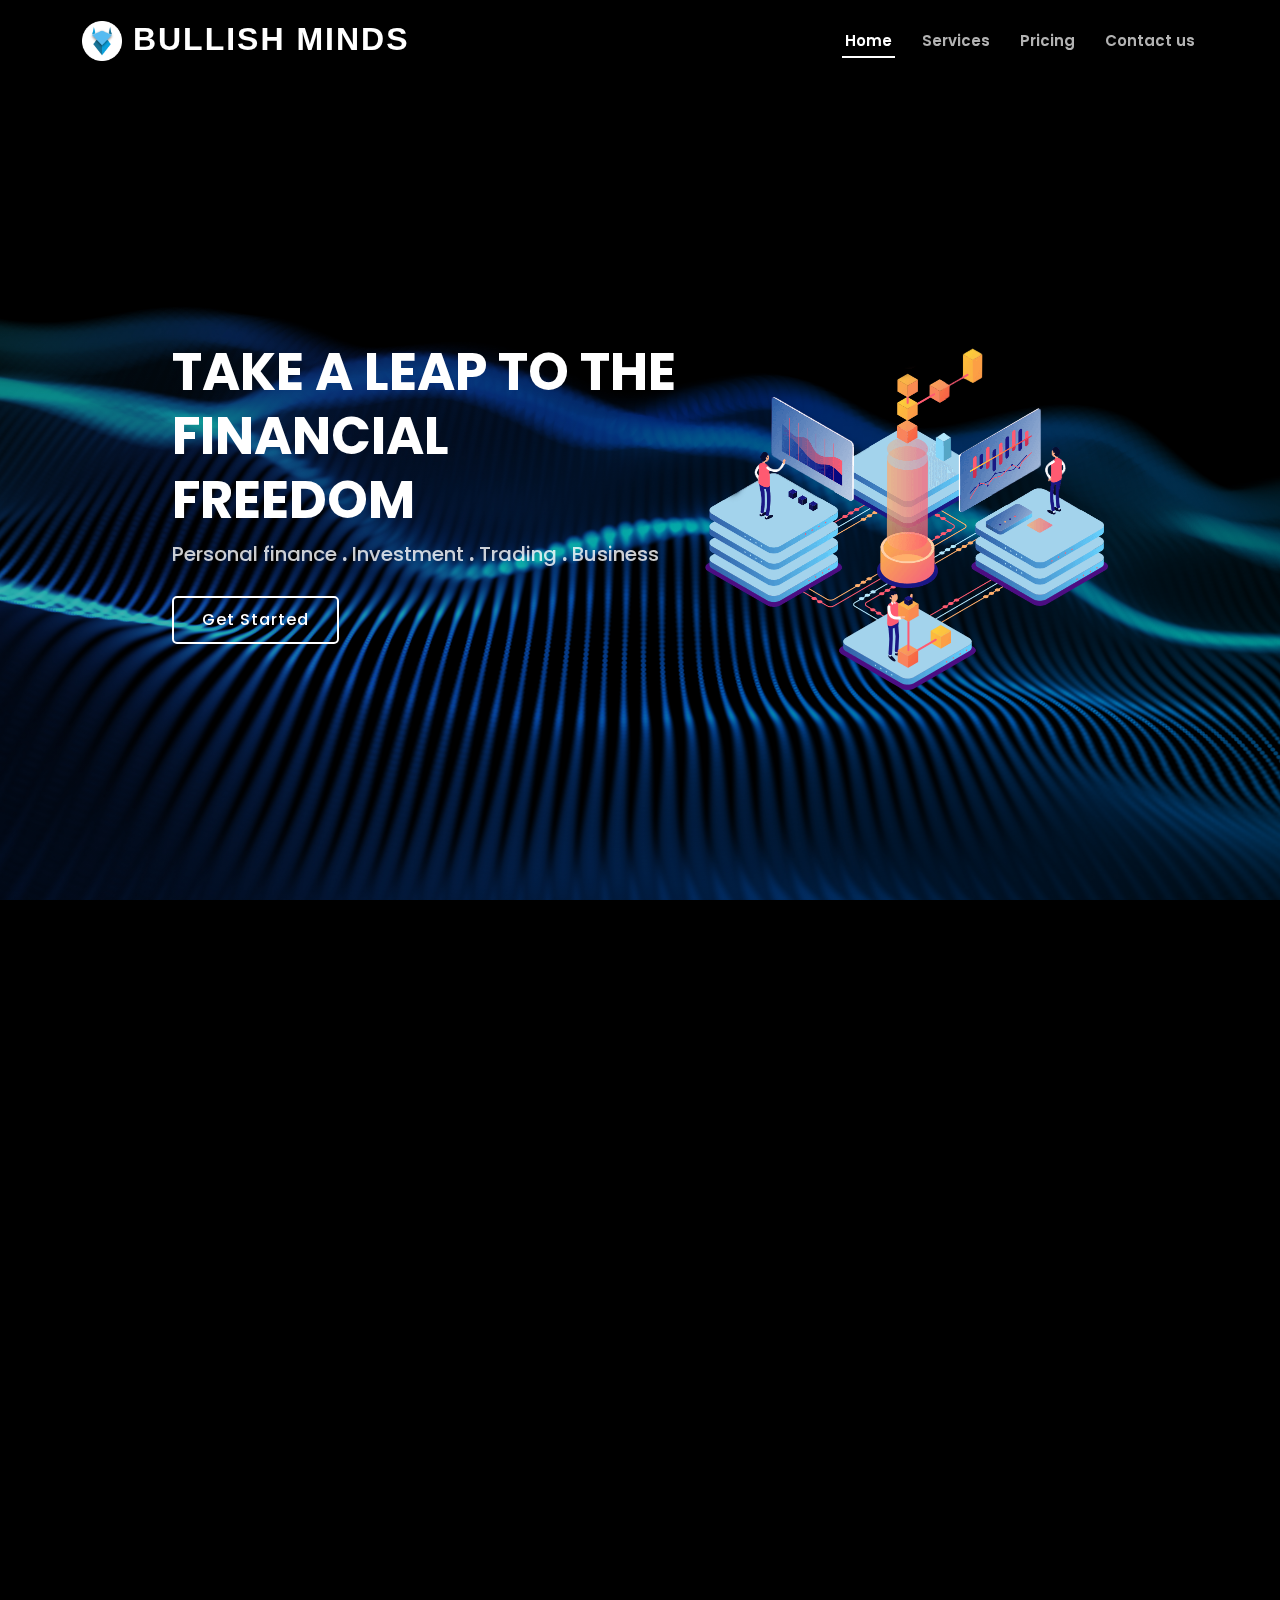
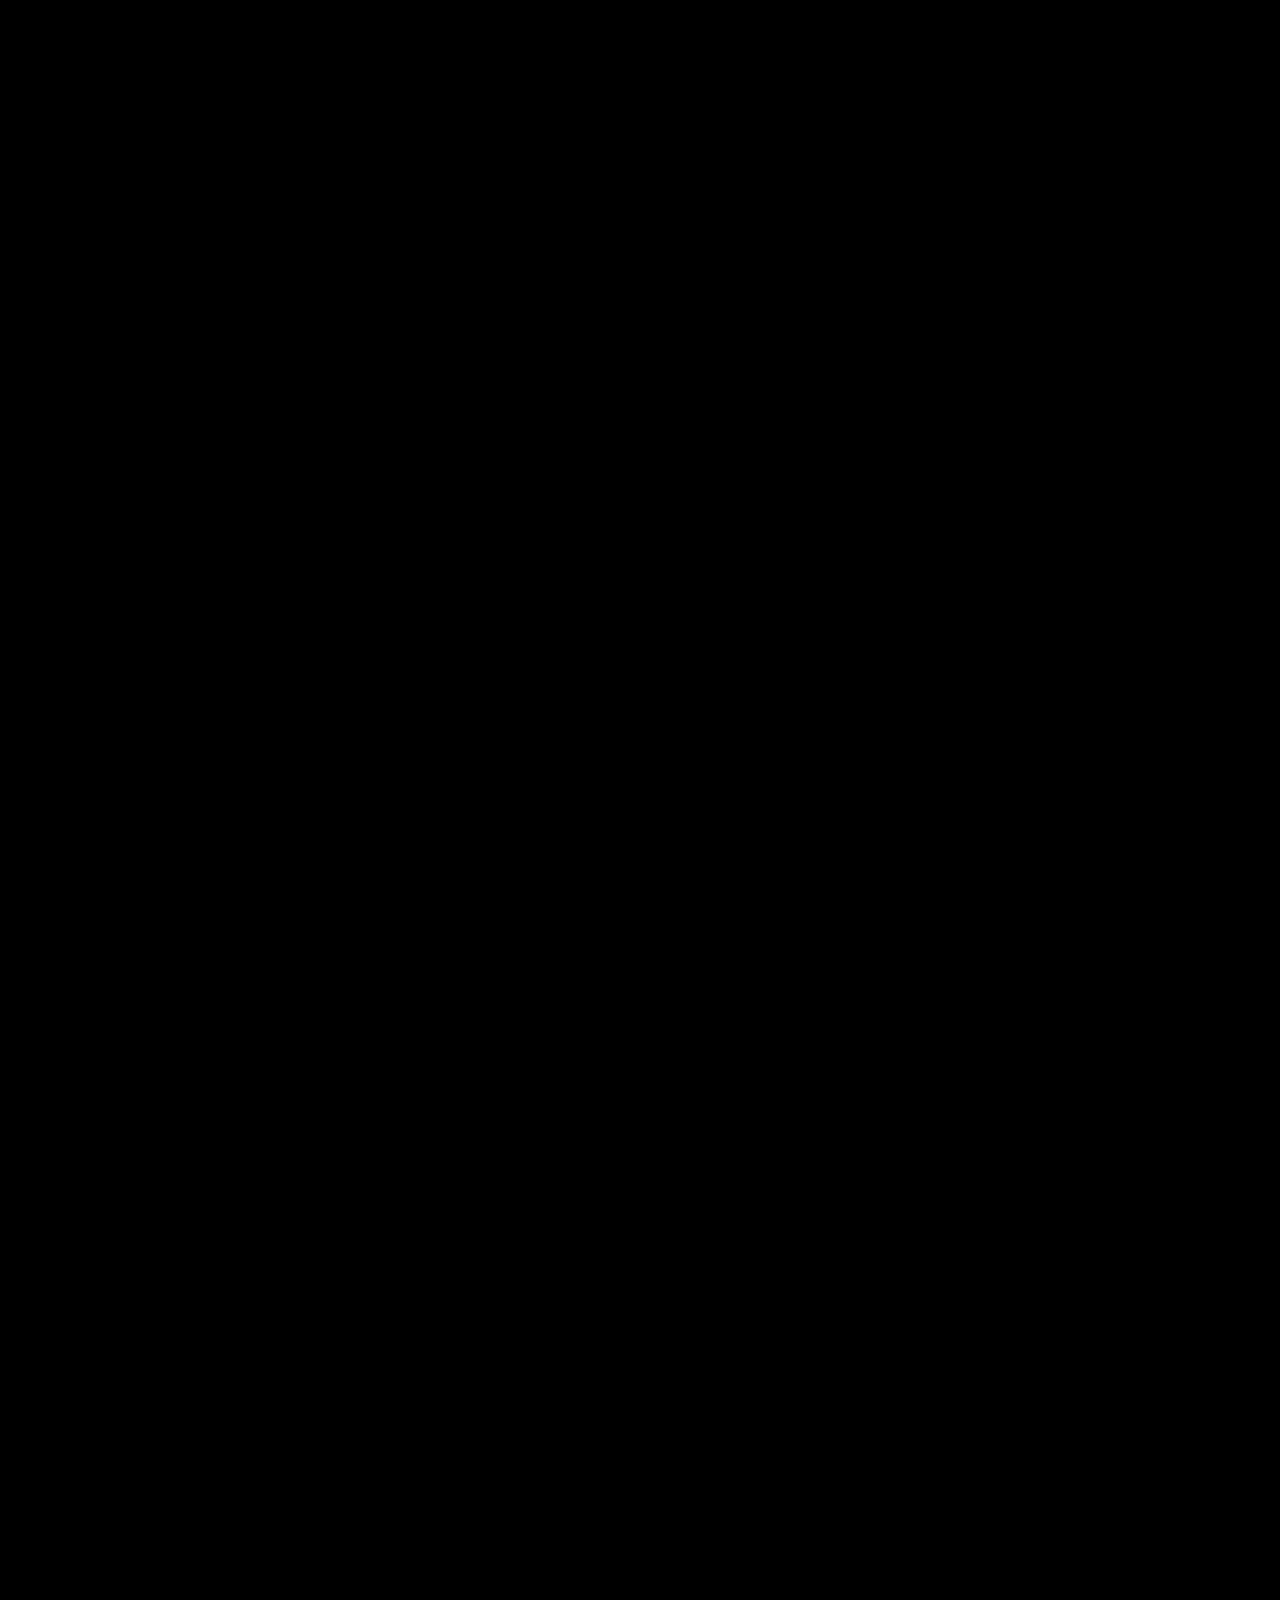
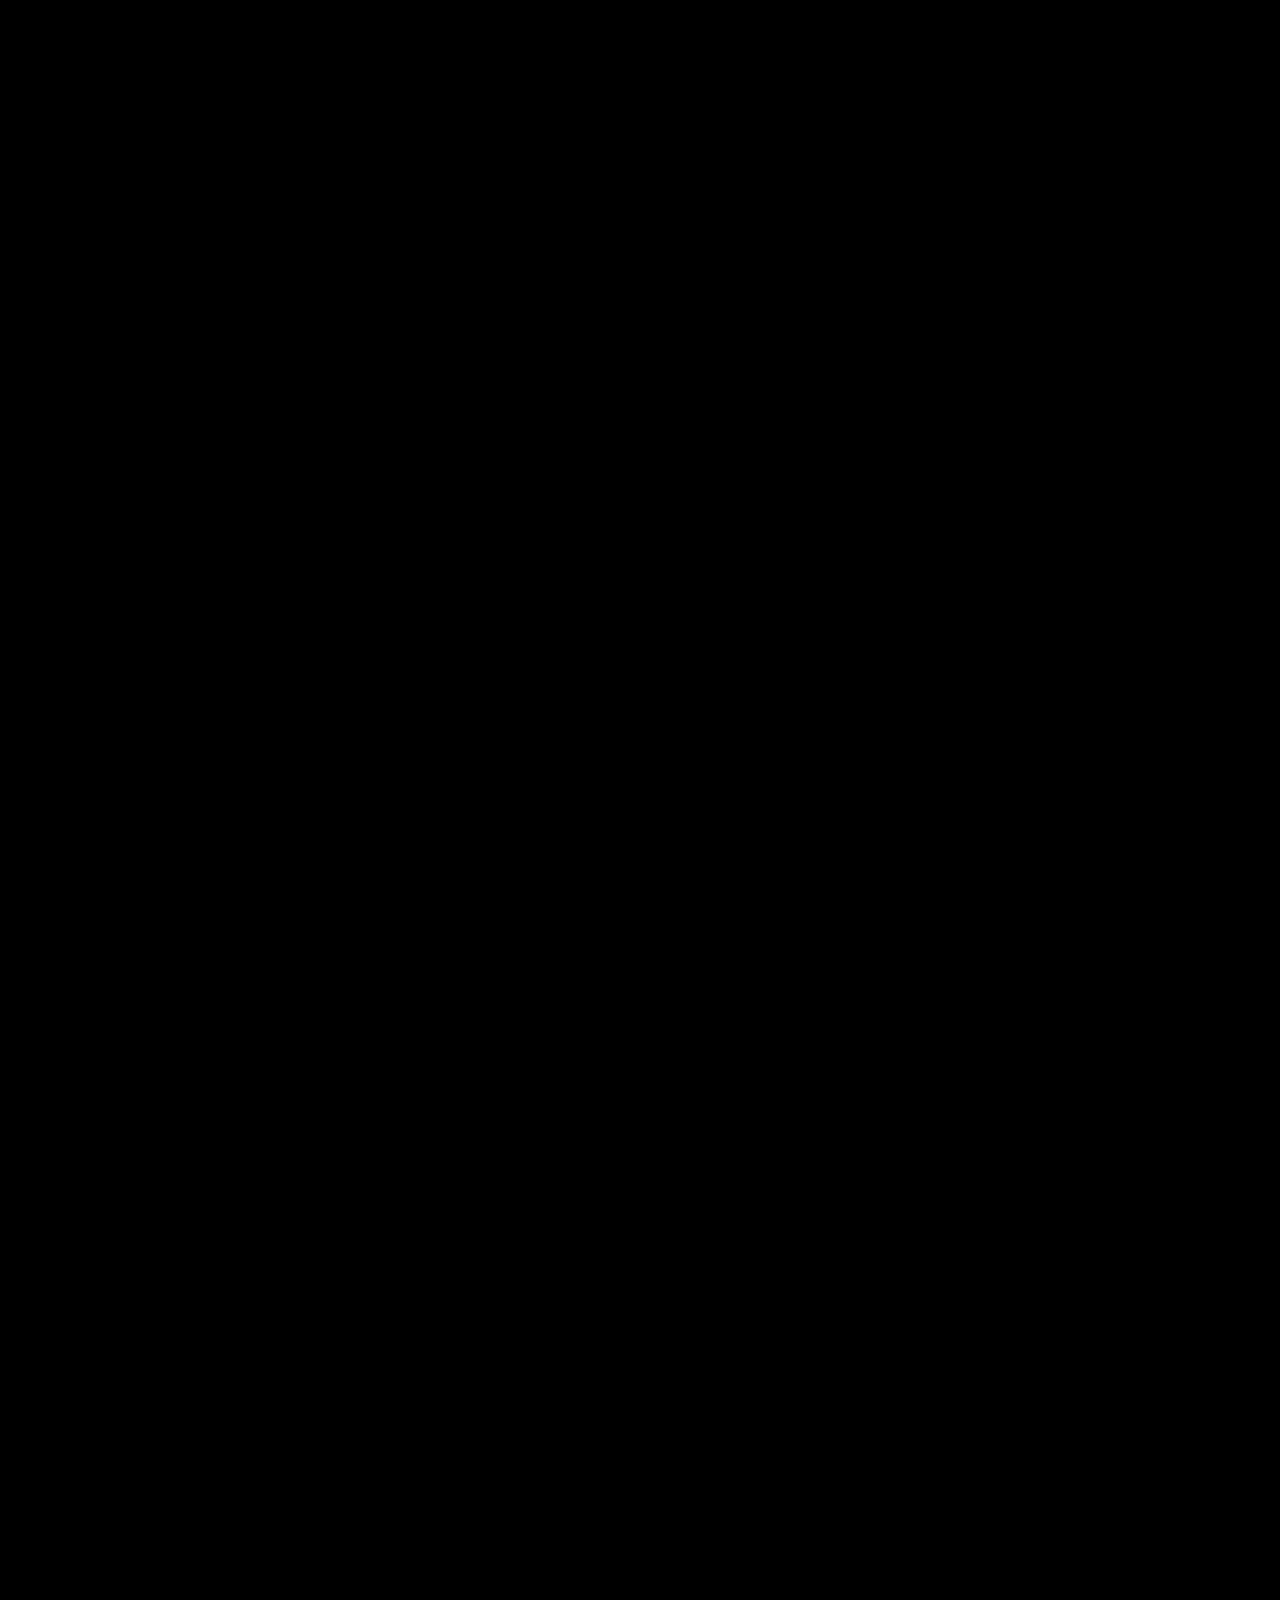
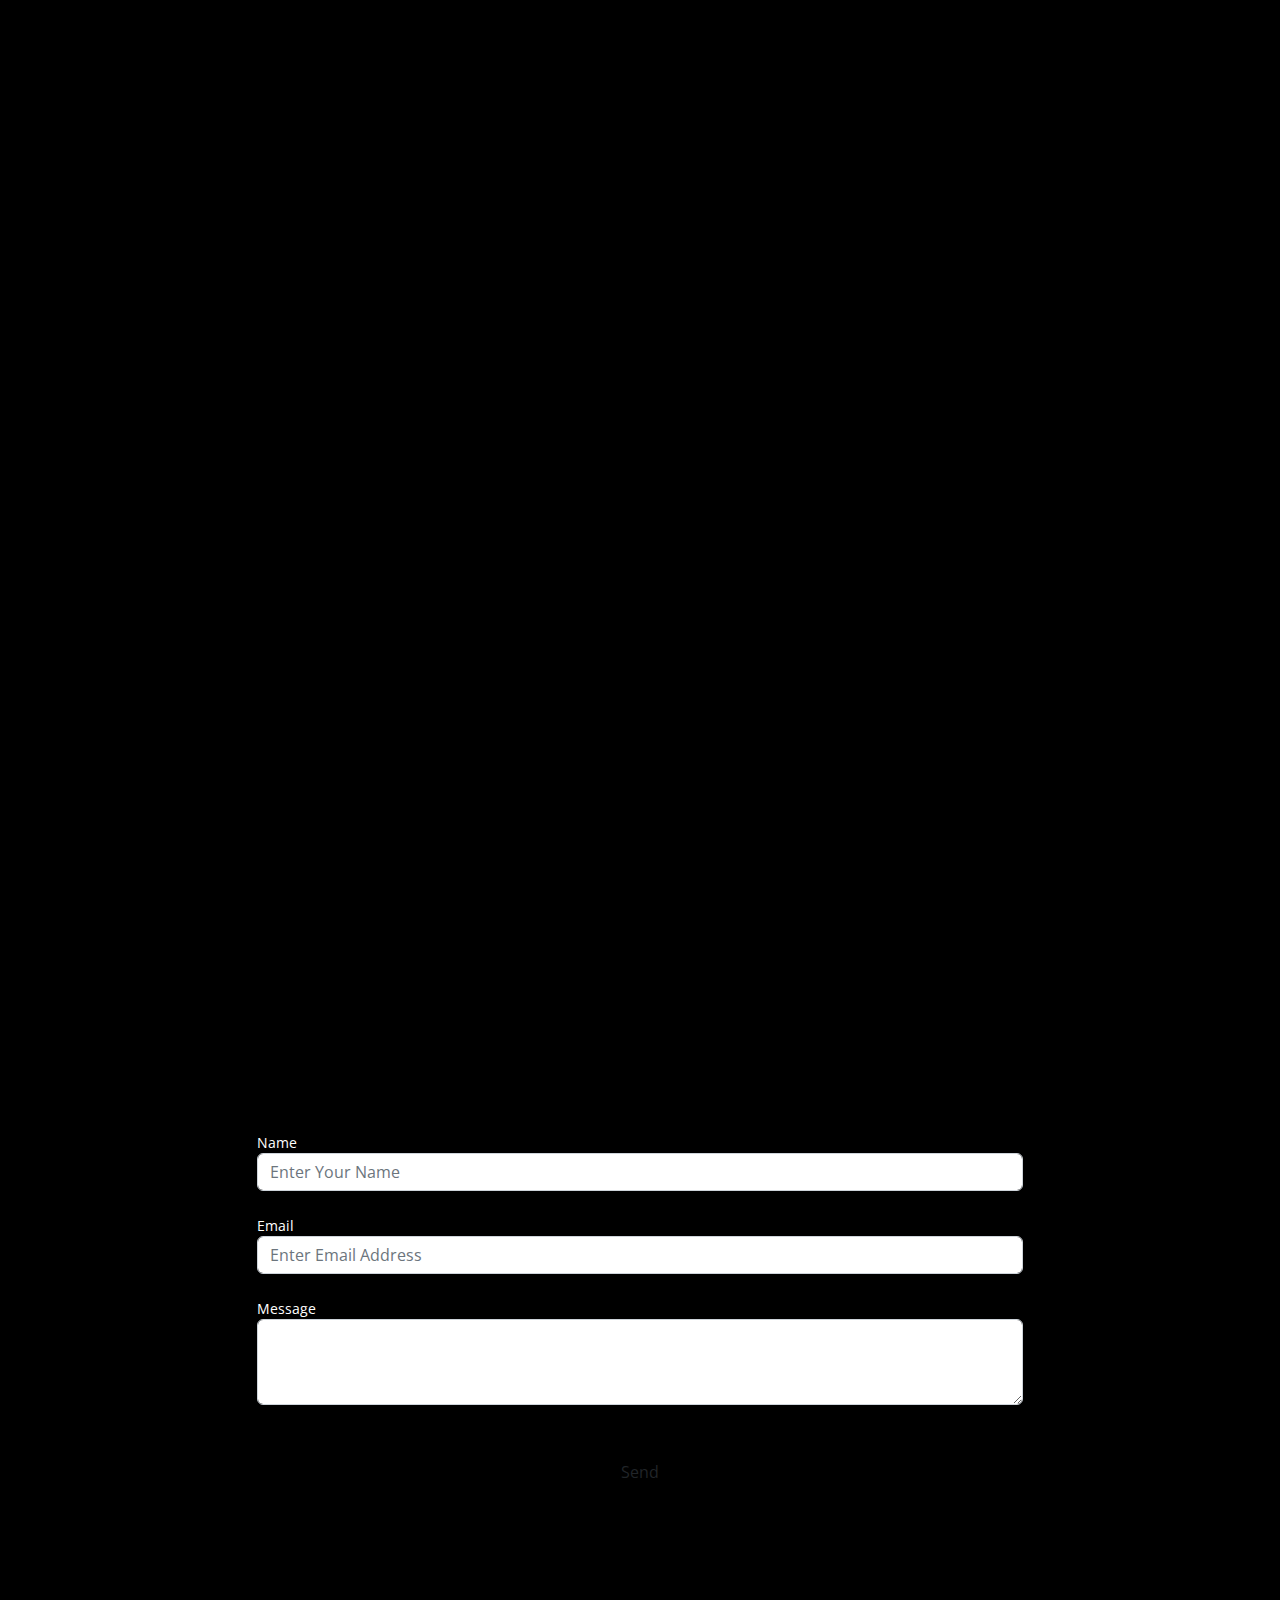
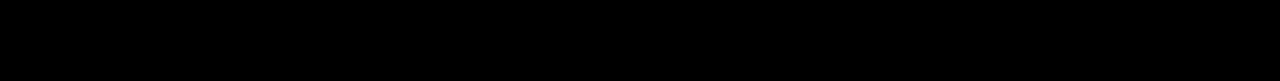
==== IN/index.html @ 16cbba76 "Add files via upload" ====
<!DOCTYPE html>
<html lang="en">

<head>

  <!-- Google tag (gtag.js) -->
<script async src="https://www.googletagmanager.com/gtag/js?id=G-W7BGB6FFQ2"></script>
<script>
  window.dataLayer = window.dataLayer || [];
  function gtag(){dataLayer.push(arguments);}
  gtag('js', new Date());

  gtag('config', 'G-W7BGB6FFQ2');
</script>


  <meta charset="utf-8">
  <meta content="width=device-width, initial-scale=1.0" name="viewport">

  <title>Bullish Minds</title>
  <meta content="" name="description">
  <meta content="" name="keywords">

  <!-- Favicons -->
  <link href="../assets/img/white_curved.png" rel="icon">
  <link href="../assets/img/white_curved.png" rel="apple-touch-icon">

  <!-- Google Fonts -->
  <link href="https://fonts.googleapis.com/css?family=Open+Sans:300,300i,400,400i,600,600i,700,700i|Roboto:300,300i,400,400i,500,500i,600,600i,700,700i|Poppins:300,300i,400,400i,500,500i,600,600i,700,700i" rel="stylesheet">

  <!-- Vendor CSS Files -->
  <link href="../assets/vendor/aos/aos.css" rel="stylesheet">
  <link href="../assets/vendor/bootstrap/css/bootstrap.min.css" rel="stylesheet">
  <link href="../assets/vendor/bootstrap-icons/bootstrap-icons.css" rel="stylesheet">
  <link href="../assets/vendor/boxicons/css/boxicons.min.css" rel="stylesheet">
  <link href="../assets/vendor/glightbox/css/glightbox.min.css" rel="stylesheet">
  <link href="../assets/vendor/swiper/swiper-bundle.min.css" rel="stylesheet">

  <!-- Template Main CSS File -->
  <link href="../assets/css/style.css" rel="stylesheet">

  <!-- =======================================================
  * Template Name: Techie
  * Updated: Mar 10 2023 with Bootstrap v5.2.3
  * Template URL: https://bootstrapmade.com/techie-free-skin-bootstrap-3/
  * Author: BootstrapMade.com
  * License: https://bootstrapmade.com/license/
  ======================================================== -->
</head>

<body>

  <!-- ======= Header ======= -->
  <header id="header" class="fixed-top ">
    <div class="container d-flex align-items-center justify-content-between">
      
      <h1 class="logo"><a href="index.html"><img src="../assets/img/websitelogo.png" alt=""> Bullish Minds</a></h1>
    
      <nav id="navbar" class="navbar">
        <ul>
          <li><a class="nav-link mt-0 scrollto active" href="#hero">Home</a></li>
          <li><a class="nav-link mt-0 scrollto" href="#services">Services</a></li>
          <li><a class="nav-link mt-0 scrollto " href="#portfolio">Pricing</a></li>
          <li><a class="nav-link mt-0 scrollto " href="#contactus">Contact us</a></li>
        </ul>
        <i class="bi bi-list mobile-nav-toggle"></i>
      </nav><!-- .navbar -->

    </div>
  </header><!-- End Header -->

  <!-- ======= Hero Section ======= -->
  <section id="hero" class="d-flex align-items-center">

    <div class="container-fluid" data-aos="fade-up">
      <div class="row justify-content-center">
        <div class="col-xl-5 col-lg-6 pt-3 pt-lg-0 order-2 order-lg-1 d-flex flex-column justify-content-center">
          <h1>TAKE A LEAP TO THE FINANCIAL FREEDOM</h1>
          <h2>Personal finance <b>.</b> Investment <b>.</b> Trading <b>.</b> Business</h2>
          <div><a href="#services" class="btn-get-started scrollto">Get Started</a></div>
        </div>
        <div class="col-xl-4 col-lg-6 order-1 order-lg-2 hero-img" data-aos="zoom-in" data-aos-delay="150">
          <img src="../assets/img/hero-img.png" class="img-fluid animated" alt="">
        </div>
      </div>
    </div>

  </section><!-- End Hero -->

  <main id="main">

    <!-- ======= About Section ======= -->
    <section id="services"  class="about">
      <!-- <div class="section-title">
        <h2>Our services</h2>
      </div> -->


      <div class="section-title pt-3 pt-lg-0" data-aos="zoom-in">
        <h2 class="mb-0 pb-0">Our services.</h2>
        <div>
            <img src="../assets/img/after.png" class="afterimage" alt="">
        </div>
    </div>
      
      <div class="container">

        <div class="row">
          <div class="col-lg-6 order-1 order-lg-2" data-aos="zoom-in" data-aos-delay="150">
            <img src="../assets/img/graduation.png" class="img-fluid" alt="">
          </div>
          <div class="col-lg-6 pt-4 pt-lg-0 order-2 order-lg-1 content" data-aos="fade-right">
            <br><br><br>
            <h3>Ultimate Trading Strategy Video Course.</h3>
            <ul>
              <font size = "4.5">
              <li><i class="bi bi-check-circle"></i> Be that 1% who is successful in the market.</li>
              <li><i class="bi bi-check-circle"></i> We will teach you the only strategy you need to make average of 80% a month.</li>
              <li><i class="bi bi-check-circle"></i> Works in Forex, crypto, commodities etc. </li>
              <li><i class="bi bi-check-circle"></i> Strategy based on Smart Money Concept. </li>
              <li><i class="bi bi-check-circle"></i> Lifetime access. </li>
              </font>
            </ul>
            <a href="https://www.youtube.com/watch?v=WeP7NJUSbtU" class="read-more">Watch video<i class="bi bi-long-arrow-right"></i></a>
          </div>
        </div>

      </div><br><br><br>

      <div class="container">

        <div class="row">
          <div class="col-lg-6 order-1 order-lg-1" data-aos="zoom-in" data-aos-delay="150">
            <img src="../assets/img/line-graph-2.png" class="img-fluid" alt="">
          </div>
          <div class="col-lg-6 pt-4 pt-lg-0 order-2 order-lg-2 content" data-aos="fade-right">
            <br><br><br><br>
            <h3>Automatic Highs and Lows ULTIMATE.</h3>
            <ul>
              <font size = "4.5">
              <li><i class="bi bi-check-circle"></i> Automate drawing highs and lows on TradingView charts.</li>
              <li><i class="bi bi-check-circle"></i> Automatically detect and draws Order Blocks on the chart.</li>
              <li><i class="bi bi-check-circle"></i> Apply the indicator in higher timeframe while you are in lower timeframe. </li>
              </font>
            </ul>
            <a href="/indexs.html" class="read-more">Get The Access<i class="bi bi-long-arrow-right"></i></a>
          </div>
        </div>

      </div><br><br><br>

      <div class="container">

        <div class="row">
          <div class="col-lg-6 order-1 order-lg-2" data-aos="zoom-in" data-aos-delay="150">
            <img src="../assets/img/line-graph.png" class="img-fluid" alt="">
          </div>
          <div class="col-lg-6 pt-4 pt-lg-0 order-2 order-lg-1 content" data-aos="fade-right">
            <br><br><br><br>
            <h3>Automatic Highs and Lows BASIC.</h3>
            <ul>
              <font size = "4.5">
              <li><i class="bi bi-check-circle"></i> Automate drawing highs and lows on TradingView charts.</li>
              <li><i class="bi bi-check-circle"></i> Its easy as adding an indicator to your chart in TradingView.</li>
              <li><i class="bi bi-check-circle"></i> Saves you hours of time and effort analysing the chart. </li>
              </font>
            </ul>
            <a href="./indexs.html" class="read-more">Get The Access<i class="bi bi-long-arrow-right"></i></a>
          </div>
        </div>

      </div>
      <br><br><br>
      
    </section><!-- End About Section -->


    <!-- ======= Services Section ======= -->
    

    <div class="section-title pt-3 pt-lg-0" data-aos="zoom-in">
      <h2 class="mb-0 pb-0">Our Free services</h2>
      <div>
          <img src="../assets/img/after.png" class="afterimage" alt="">
      </div>
  </div>
    <section class="services">
      <div class="container" data-aos="fade-up">

        
        
        <div class="row"> 
          
            <div class="col-md-6 col-lg-3 d-flex align-items-stretch mb-5 mb-lg-0">
              <div class="icon-box" data-aos="fade-up" data-aos-delay="200">
                <div class="icon"><img src="../assets/img/youtube.png" class="img-fluid" alt=""></div>
                <h4 class="title"><a href="https://www.youtube.com/channel/UCTajmqIC4dQrArfhEstaRPg">YouTube channel</a></h4>
                <p class="description">Visit my YouTube channel to access high quality videos and information.</p>
              </div>
            </div>
          

          <div class="col-md-6 col-lg-3 d-flex align-items-stretch mb-5 mb-lg-0">
            <div class="icon-box" data-aos="fade-up" data-aos-delay="400">
              <div class="icon"><img src="../assets/img/spotify.png" class="img-fluid" alt=""></div>
              <h4 class="title"><a href="https://open.spotify.com/show/1XXskaY4vUSY1HPl7Wp7P1">Spotify podcast</a></h4>
              <p class="description">Ultimate trading audio course with visuals for beginners.</p>
            </div>
          </div>

          <div class="col-md-6 col-lg-3 d-flex align-items-stretch mb-5 mb-lg-0">
            <div class="icon-box" data-aos="fade-up" data-aos-delay="600">
              <div class="icon"><img src="../assets/img/telegram.png" class="img-fluid" alt=""></div>
              <h4 class="title"><a href="https://t.me/bullish_minds">Telegram channel</a></h4>
              <p class="description">Join my free Telegram channel to access more free tools and stay up to date.</p>
            </div>
          </div>
          <div class="col-md-6 col-lg-3 d-flex align-items-stretch mb-5 mb-lg-0">
            <div class="icon-box" data-aos="fade-up" data-aos-delay="800">
              <div class="icon"><img src="../assets/img/instagram.png" class="img-fluid" alt=""></div>
              <h4 class="title"><a href="https://www.instagram.com/bullish_minds_/?igshid=MGNiNDI5ZTU%3D">Instagram page</a></h4>
              <p class="description">Follow us on Instagram to track my trade updates.</p>
            </div>
          </div>

        </div>

      </div>
    </section><!-- End Services Section -->
<br><br><br>
    <!-- ======= Pricing Section ======= -->
    

    <div class="section-title pt-3 pt-lg-0" data-aos="zoom-in">
      <h2 class="mb-0 pb-0">Check our pricing</h2>
      <div>
          <img src="../assets/img/after.png" class="afterimage" alt="">
      </div>
  </div>
    <section id="portfolio" class="pricingg">

      <div class="container pricingfadeset" data-aos="fade-up">

        <div class="row gy-4" data-aos="fade-left">


          <div id = "portfolio2" class="col-lg-4 col-md-6" data-aos="zoom-in" data-aos-delay="200">
            <div class="card">
              <h3 style="color: #8FE3CF;">Ultimate indicator + Trading course</Video></h3>
              <div class="price"><sup>£</sup>159<span>.00</span></div>
              <img src="../assets/img/graduation.png" class="pricingg-img" alt="">
              <br><br>
              <ul  style="list-style-type:disc;">
                <li>Strategy which gives you average 1:8 RRR.</li><br>
                <li>Explained concepts with animated videos for easy understanding.</b> </li><br>
                <li>Clear doubt with mentor anytime on telegram.</li><br>
                <li>2 hours of practice sessions in the market so that you will understand concepts clearly.</li><br>
                <li>Learn how to manage risk on each position, how much to buy, and where to take a loss.</li><br>
                <li>Lifetime access to Highs & Lows Ultimate indicator.</li>
              </ul>
              <a href = "https://www.youtube.com/watch?v=WeP7NJUSbtU" class ="viewFeaturesButton">View all Details</a>
              <a href="https://pages.razorpay.com/pl_PeghgBwopjmhvS/view" class="btn-buy">Buy Now</a>
            </div>
          </div>

          <div id = "portfolio1" class="col-lg-4 col-md-6" data-aos="zoom-in" data-aos-delay="100">
            <div class="card">
              <h3 style="color: #8FE3CF;">Highs & lows Ultimate</h3>
              <div class="price"><sup>£</sup>79<span>.00</span></div>
              <img src="../assets/img/line-graph-2.png" class="pricingg-img" alt="">
              <br>
              <ul style="list-style-type:disc;"><br>
                <li>TradingView indicator for drawing Highs and Lows automatically.</li><br>
                <li>Lifetime access.</li><br>
                <li>customize colours for individual drawings</b> </li><br>
                <li>Trend reversal signal.</li><br>
                <li>Apply indicator in higher timeframe while you are in lower timeframe</li><br>
                <li>Automatic Order Blocks</li><br>
                <li>Automatic BOS and CHOCH</li><br>
                <li>BOS, CHOCH and Order Block alerts</li> 
              </ul>
              <a href = "./indexs.html" class ="viewFeaturesButton">View all features</a>
              <a href="https://pages.razorpay.com/pl_PegYkuZL6NuYjb/view" class="btn-buy">Buy Now</a>
              
            </div>
          </div>

          <div id = "portfolio3" class="col-lg-4 col-md-6" data-aos="zoom-in" data-aos-delay="300">
            <div class="card">
              <h3 style="color: #8FE3CF;">Highs & lows Basic</h3>
              <div class="price"><sup>£</sup>49<span>.00</span></div>
              <img src="../assets/img/line-graph.png" class="pricingg-img" alt="">
              <br><br>
              <ul  style="list-style-type:disc;">                 
                <li>TradingView indicator for drawing Highs and Lows automatically.</li><br>
                <li>Lifetime access.</li><br>
                <li>customize colours for individual drawings</b> </li><br>
                <li>Trend reversal signal.</li><br>
                <li class="na">Apply indicator in higher timeframe while you are in lower timeframe</li><br>
                <li class="na">Automatic Order Blocks</li><br>
                <li class="na">Automatic BOS and CHOCH</li><br>
                <li class="na">BOS, CHOCH and Order Block alerts</li>
<!-- 
                <li class="na">Pharetra massa</li>
                <li class="na">Massa ultricies mi</li> -->
              </ul>
              <a href = "./indexs.html" class ="viewFeaturesButton">View all features</a>
              <a href="https://pages.razorpay.com/pl_PegejLDhc81nBB/view" class="btn-buy">Buy Now</a>
            </div>
          </div>

          

          
 

        </div>

      </div>

    </section><!-- End Pricing Section -->
    
  </main><!-- End #main -->
  


  <div class="section-title pt-5" data-aos="zoom-in" id="contactus">
    <h2 class="mb-0 pb-0">Contact us</h2>
    <div>
        <img src="../assets/img/after.png" class="afterimage" alt="">
    </div>
</div>
  <!-- ======= Footer ======= -->



  <footer id="footer" class="p-3 p-md-5">





    <div id="contactus" class="lastbanner">

        <div class="row py-5" data-aos="fade-down" data-aos-delay="100">
            <div class="col-md-2"></div>
            <div class="col-md-8  ">
                <div class="row px-2 px-md-0">
                    <div class="col-md-8 d-flex">
                        <svg width="42" height="42" viewBox="0 0 42 42" fill="none"
                            xmlns="http://www.w3.org/2000/svg" xmlns:xlink="http://www.w3.org/1999/xlink">
                            <rect width="42" height="42" fill="url(#pattern0_47_234)" />
                            <defs>
                                <pattern id="pattern0_47_234" patternContentUnits="objectBoundingBox" width="1"
                                    height="1">
                                    <use xlink:href="#image0_47_234" transform="scale(0.0078125)" />
                                </pattern>
                                <image id="image0_47_234" width="128" height="128"
                                    xlink:href="[data-uri]" />
                            </defs>
                        </svg>
                        <h5 class="pt-2 ps-3">Contact us through WhatsApp (+49 15236129255)</h5>



                    </div>
                    <div class="col-md-4 d-flex justify-content-center justify-content-md-start pt-3 pt-md-0
                    ">


                    <a href="https://wa.me/4915236129255?text=Your%20message%20here" class="mt-0">
                      <button type="button" class="btn px-5 btnwhatsappc btn-block">
                          Message
                      </button>
                  </a>

                        <!-- <a href="" class="mt-0">
                            <button type="button" class="btn  px-5 btnwhatsappc btn-block">


                                Message</button>
                        </a> -->
                    </div>
                </div>
            </div>
            <div class="col-md-2"></div>
        </div>

        <div class="row">
            <div class="col-md-2"></div>
            <div class="col-md-8">
                <form    action="https://formsubmit.co/bullishminds.net@gmail.com" method="POST"   class="p-2">
                    <div class="form-group formcontactus pb-4">
                        <label for="exampleInputEmail1">Name</label>
                        <input type="text" class="form-control" name="name"
                            aria-describedby="emailHelp" placeholder="Enter Your Name ">

                    </div>

                    <div class="form-group formcontactus pb-4">
                        <label for="exampleInputEmail1">Email</label>
                        <input type="email" class="form-control" name="email"
                            aria-describedby="emailHelp" placeholder="Enter Email Address">

                    </div>



                    <div class="form-group formcontactus">
                        <label for="exampleFormControlTextarea1">Message</label>
                        <textarea class="form-control" name="comment" id="exampleFormControlTextarea1" rows="3"></textarea>
                    </div>




                    <div class="row py-5">
                        <div class="col-md-4"></div>
                        <div class="col-md-4">
                            <button type="submit" class="btn w-100  px-5 btnwhatsappc btn-block">


                                Send </button>
                        </div>
                        <div class="col-md-4"></div>
                    </div>
                </form>
            </div>
            <div class="col-md-2"></div>
        </div>

        <div class="row pb-5 pb-md-2 " data-aos="fade-right" data-aos-delay="100">
            <div class="col-md-4"></div>
            <div class="col-md-4">
                <div class="d-flex justify-content-around socialmediaicons">

                    <a href="">
                        <svg width="39" height="39" viewBox="0 0 39 39" fill="none"
                            xmlns="http://www.w3.org/2000/svg" xmlns:xlink="http://www.w3.org/1999/xlink">
                            <rect width="39" height="39" fill="url(#pattern0_47_238)" />
                            <defs>
                                <pattern id="pattern0_47_238" patternContentUnits="objectBoundingBox" width="1"
                                    height="1">
                                    <use xlink:href="#image0_47_238" transform="scale(0.0078125)" />
                                </pattern>
                                <image id="image0_47_238" width="128" height="128"
                                    xlink:href="[data-uri]" />
                            </defs>
                        </svg>

                    </a>

                    <a href="">
                        <svg width="37" height="38" viewBox="0 0 37 38" fill="none"
                            xmlns="http://www.w3.org/2000/svg" xmlns:xlink="http://www.w3.org/1999/xlink">
                            <rect width="37" height="38" fill="url(#pattern0_47_239)" />
                            <defs>
                                <pattern id="pattern0_47_239" patternContentUnits="objectBoundingBox" width="1"
                                    height="1">
                                    <use xlink:href="#image0_47_239"
                                        transform="matrix(0.00802365 0 0 0.0078125 -0.0135135 0)" />
                                </pattern>
                                <image id="image0_47_239" width="128" height="128"
                                    xlink:href="[data-uri]" />
                            </defs>
                        </svg>

                    </a>
                    <a href="">
                        <svg width="46" height="46" viewBox="0 0 46 46" fill="none"
                            xmlns="http://www.w3.org/2000/svg" xmlns:xlink="http://www.w3.org/1999/xlink">
                            <rect width="46" height="46" fill="url(#pattern0_47_240)" />
                            <defs>
                                <pattern id="pattern0_47_240" patternContentUnits="objectBoundingBox" width="1"
                                    height="1">
                                    <use xlink:href="#image0_47_240" transform="scale(0.0078125)" />
                                </pattern>
                                <image id="image0_47_240" width="128" height="128"
                                    xlink:href="[data-uri]" />
                            </defs>
                        </svg>

                    </a>
                    <a href="">
                        <svg width="41" height="41" viewBox="0 0 41 41" fill="none"
                            xmlns="http://www.w3.org/2000/svg" xmlns:xlink="http://www.w3.org/1999/xlink">
                            <rect width="41" height="41" fill="url(#pattern0_47_241)" />
                            <defs>
                                <pattern id="pattern0_47_241" patternContentUnits="objectBoundingBox" width="1"
                                    height="1">
                                    <use xlink:href="#image0_47_241" transform="scale(0.0078125)" />
                                </pattern>
                                <image id="image0_47_241" width="128" height="128"
                                    xlink:href="[data-uri]" />
                            </defs>
                        </svg>

                    </a>
                </div>
            </div>
            <div class="col-md-4"></div>
        </div>


    </div>


</footer>
  <footer id="footer">

   



       
      

    
  </footer><!-- End Footer -->

  <a href="#" class="back-to-top d-flex align-items-center justify-content-center"><i class="bi bi-arrow-up-short"></i></a>
  <div id="preloader"></div>

  <!-- Vendor JS Files -->
  <script src="../assets/vendor/purecounter/purecounter_vanilla.js"></script>
  <script src="../assets/vendor/aos/aos.js"></script>
  <script src="../assets/vendor/bootstrap/js/bootstrap.bundle.min.js"></script>
  <script src="../assets/vendor/glightbox/js/glightbox.min.js"></script>
  <script src="../assets/vendor/isotope-layout/isotope.pkgd.min.js"></script>
  <script src="../assets/vendor/swiper/swiper-bundle.min.js"></script>
  <script src="../assets/vendor/php-email-form/validate.js"></script>

  <!-- Template Main JgS File -->
  <script src="../assets/js/main.js"></script>

</body>

</html>
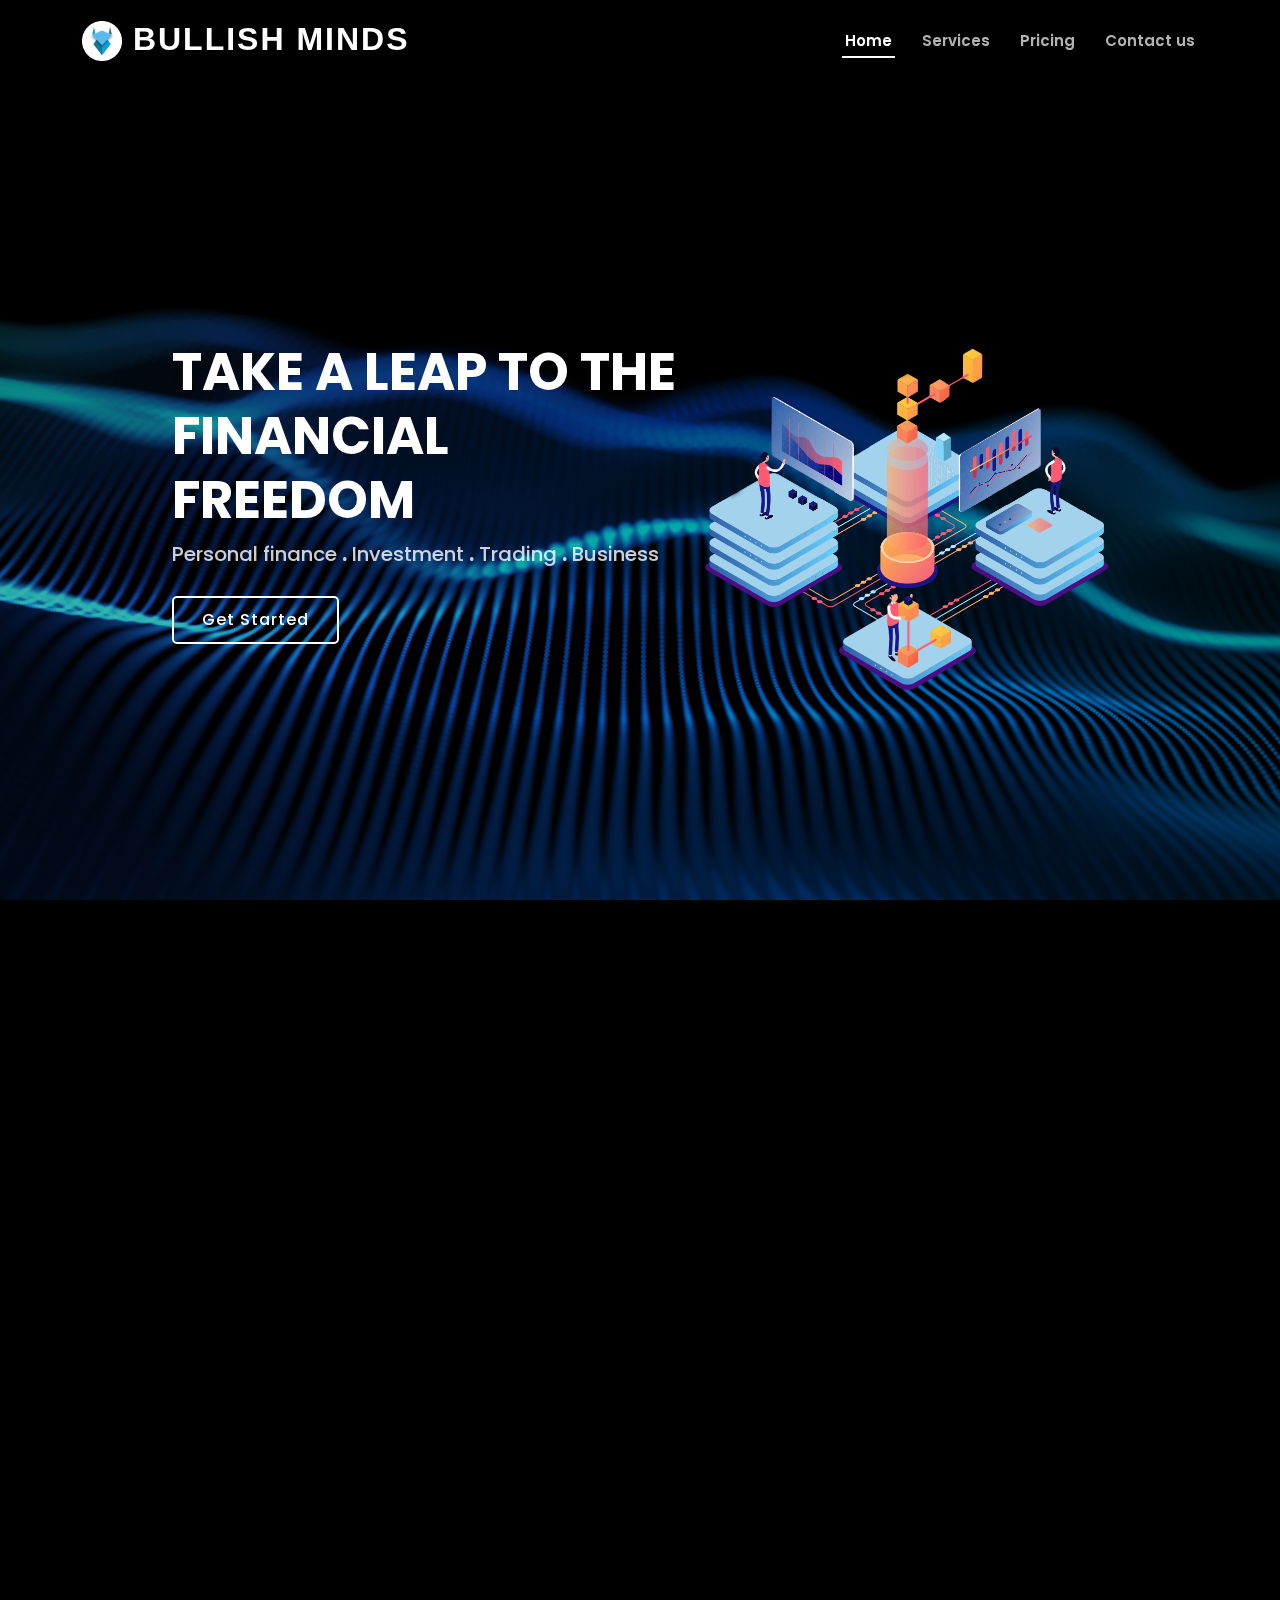
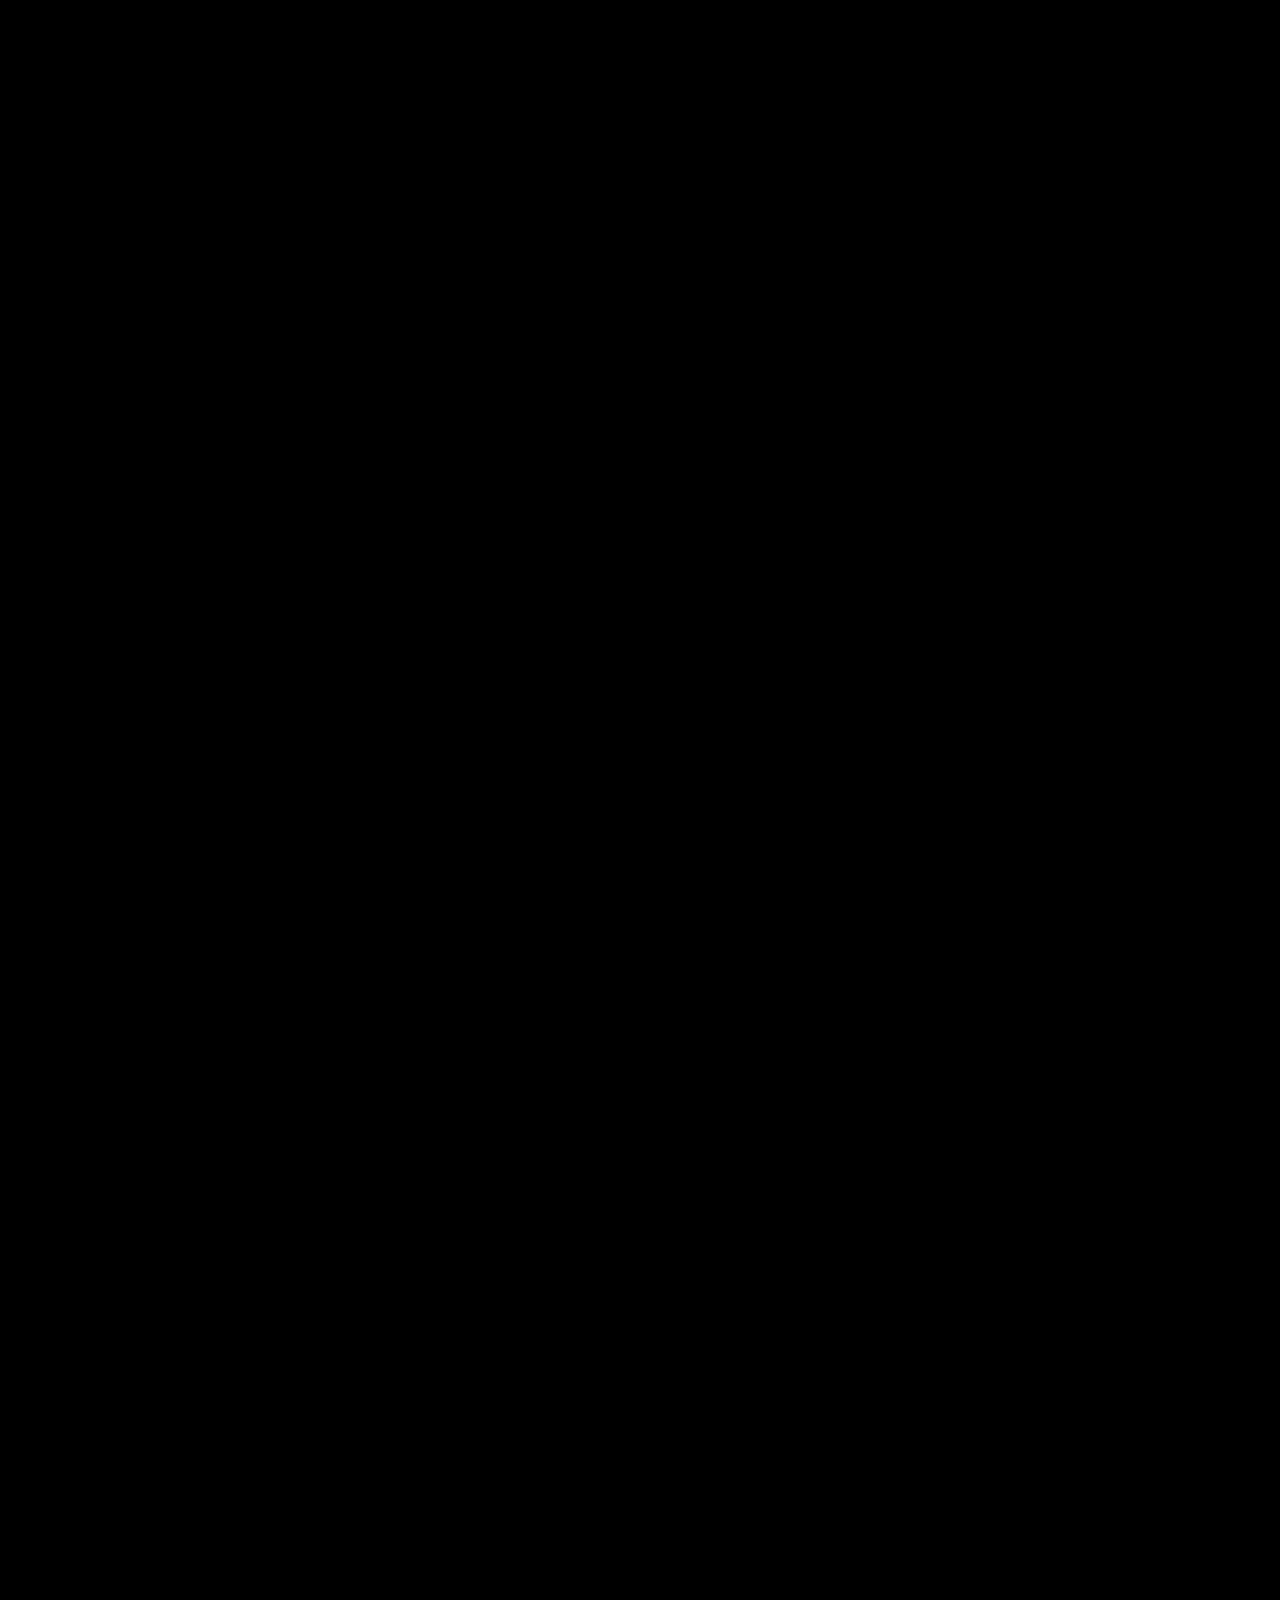
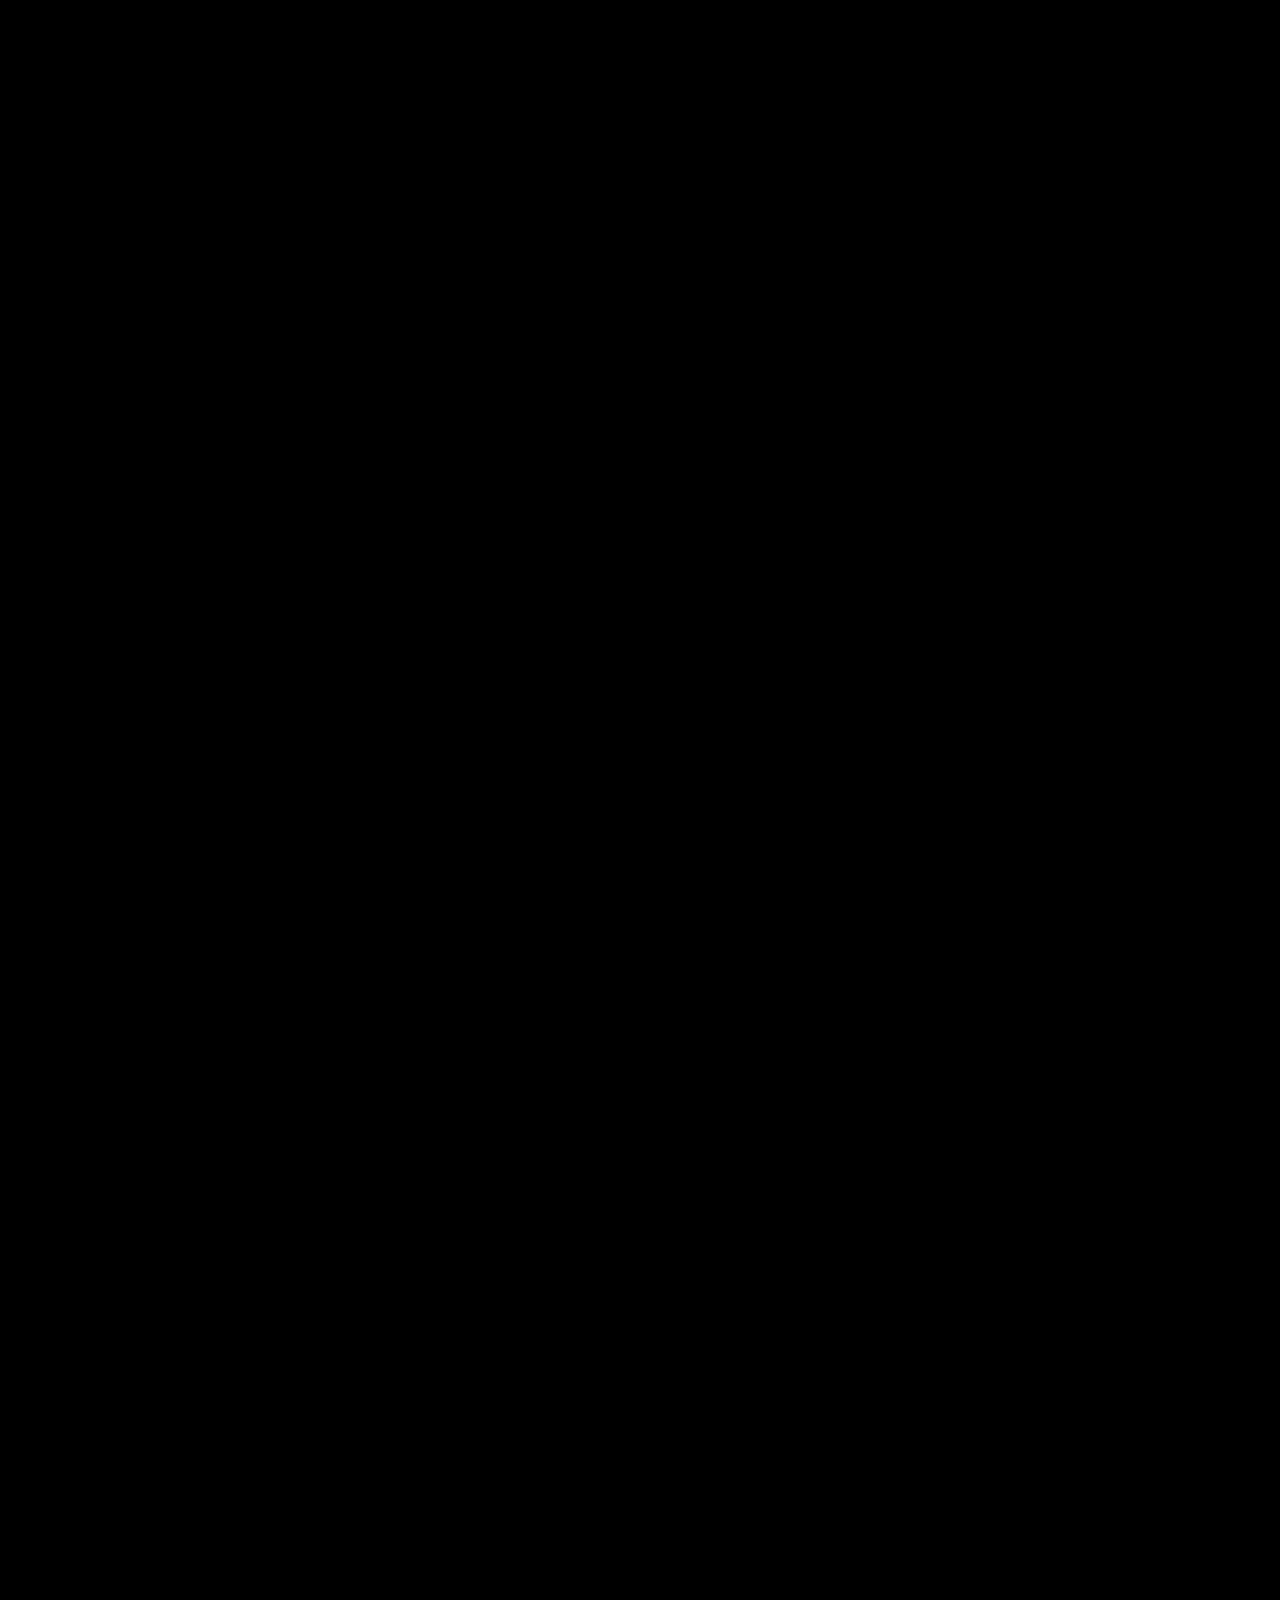
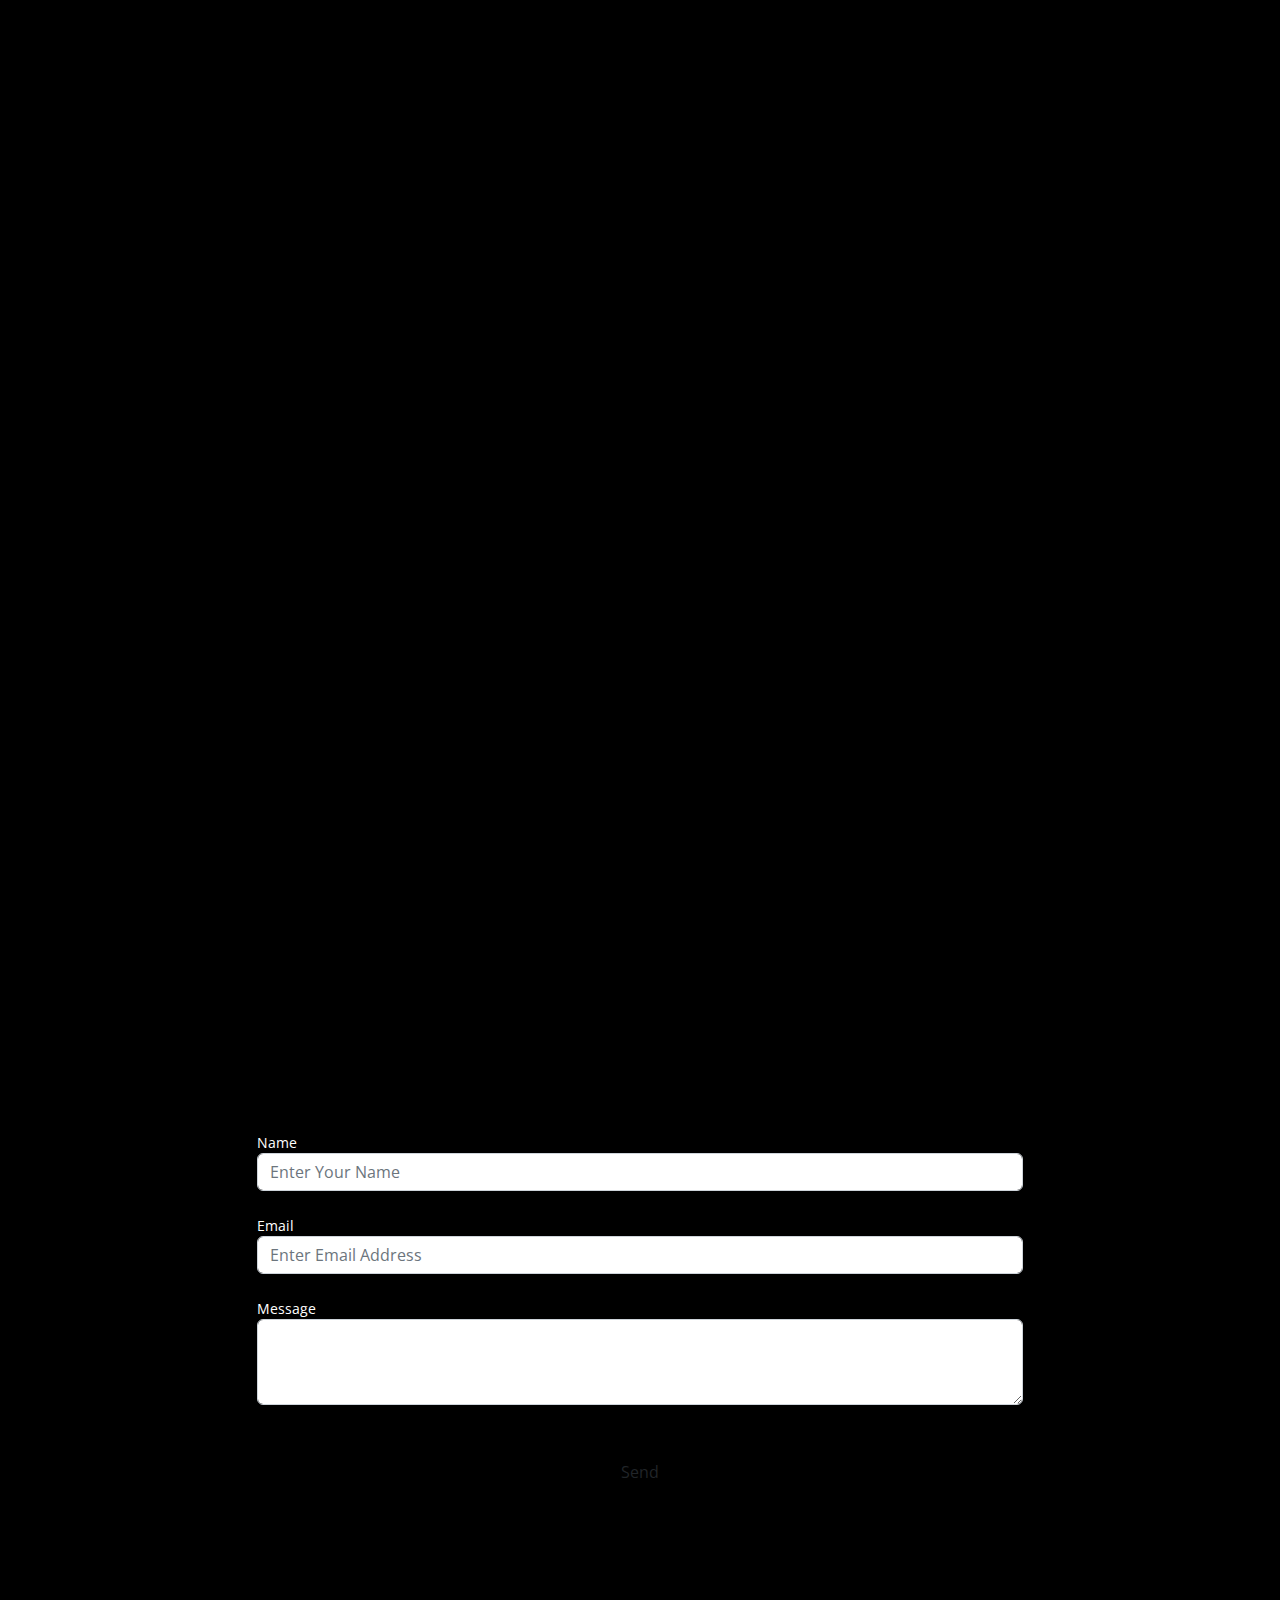
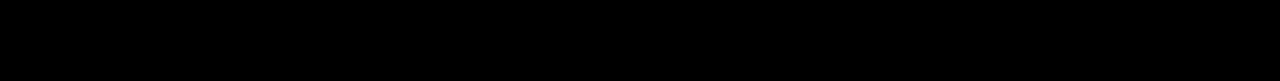
==== commit bb6e4b92: "Update index.html" ====
--- a/IN/index.html
+++ b/IN/index.html
@@ -259,7 +259,7 @@
                 <li>Lifetime access to Highs & Lows Ultimate indicator.</li>
               </ul>
               <a href = "https://www.youtube.com/watch?v=WeP7NJUSbtU" class ="viewFeaturesButton">View all Details</a>
-              <a href="https://pages.razorpay.com/pl_PeghgBwopjmhvS/view" class="btn-buy">Buy Now</a>
+              <a href="https://rzp.io/rzp/x26Da28k" class="btn-buy">Buy Now</a>
             </div>
           </div>
 
@@ -280,7 +280,7 @@
                 <li>BOS, CHOCH and Order Block alerts</li> 
               </ul>
               <a href = "./indexs.html" class ="viewFeaturesButton">View all features</a>
-              <a href="https://pages.razorpay.com/pl_PegYkuZL6NuYjb/view" class="btn-buy">Buy Now</a>
+              <a href="https://rzp.io/rzp/JdkJFL5R" class="btn-buy">Buy Now</a>
               
             </div>
           </div>
@@ -305,7 +305,7 @@
                 <li class="na">Massa ultricies mi</li> -->
               </ul>
               <a href = "./indexs.html" class ="viewFeaturesButton">View all features</a>
-              <a href="https://pages.razorpay.com/pl_PegejLDhc81nBB/view" class="btn-buy">Buy Now</a>
+              <a href="https://rzp.io/rzp/Z1oVND1E" class="btn-buy">Buy Now</a>
             </div>
           </div>
 
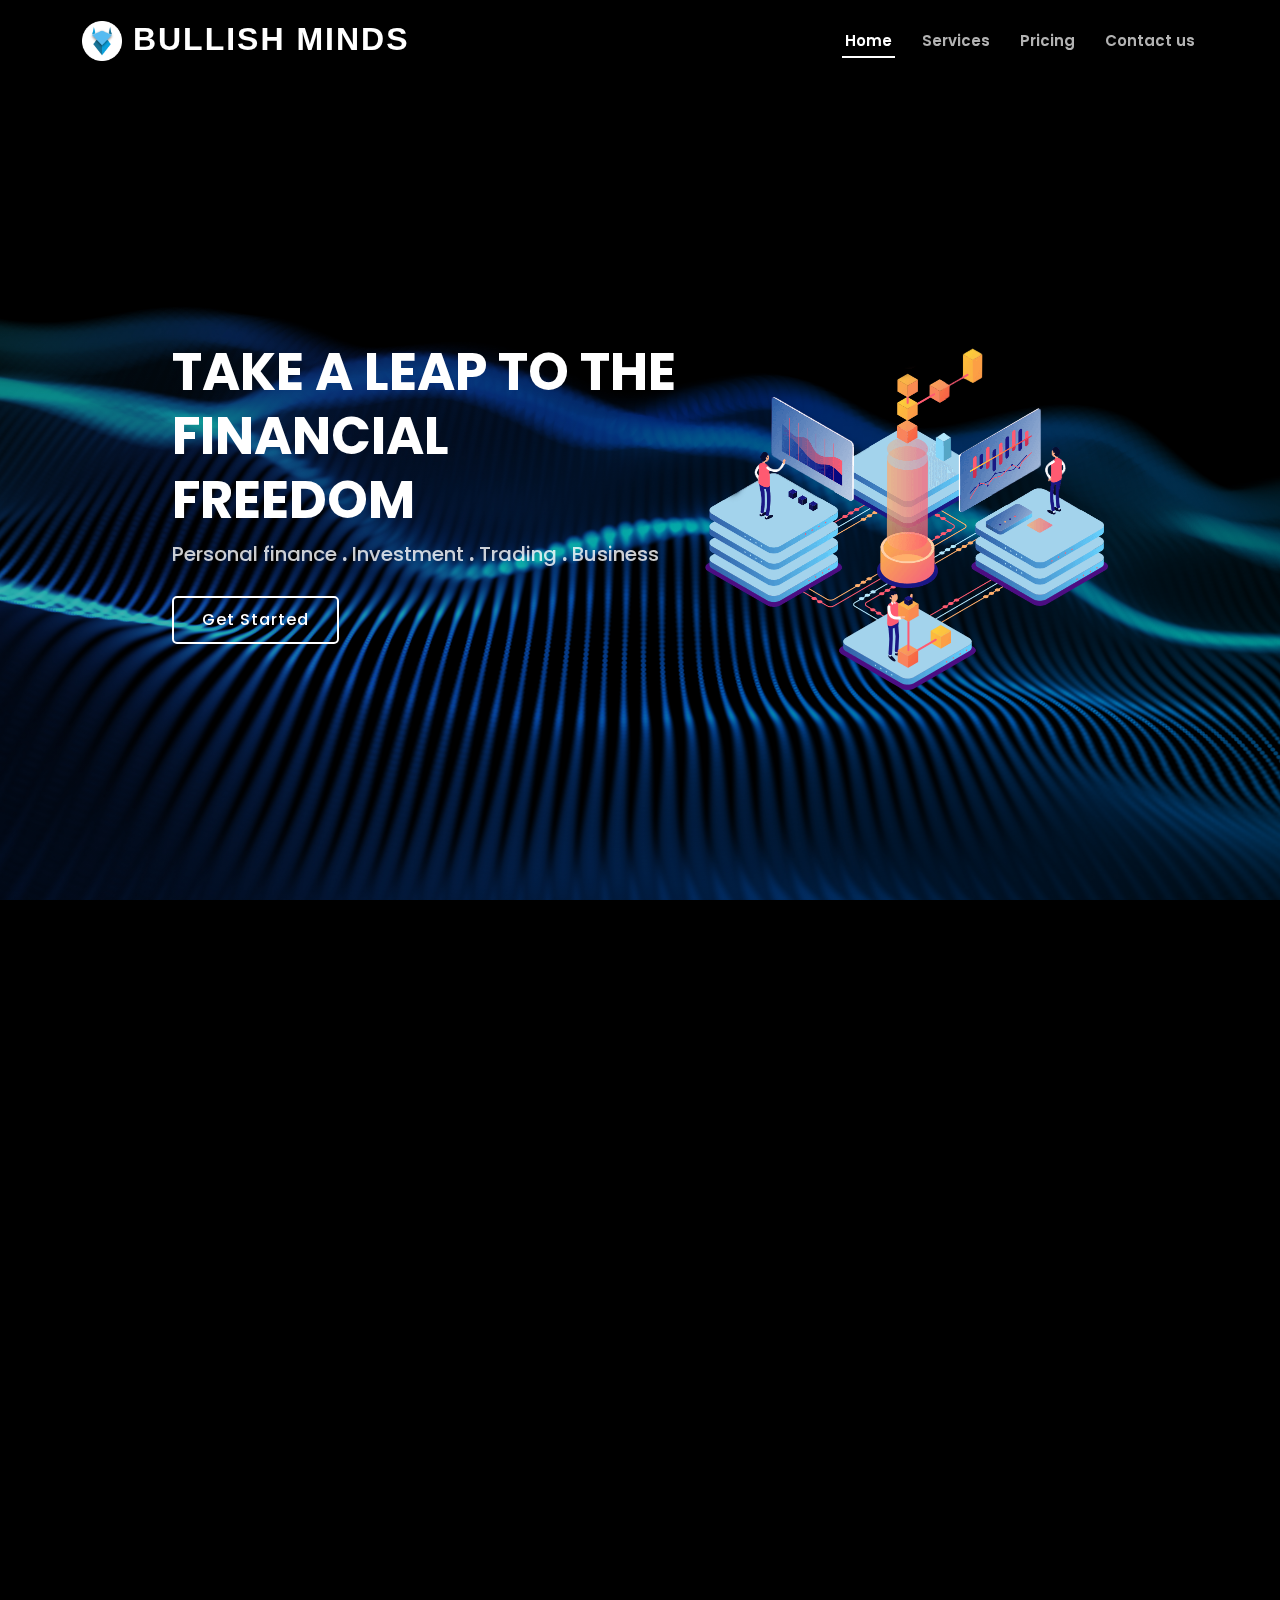
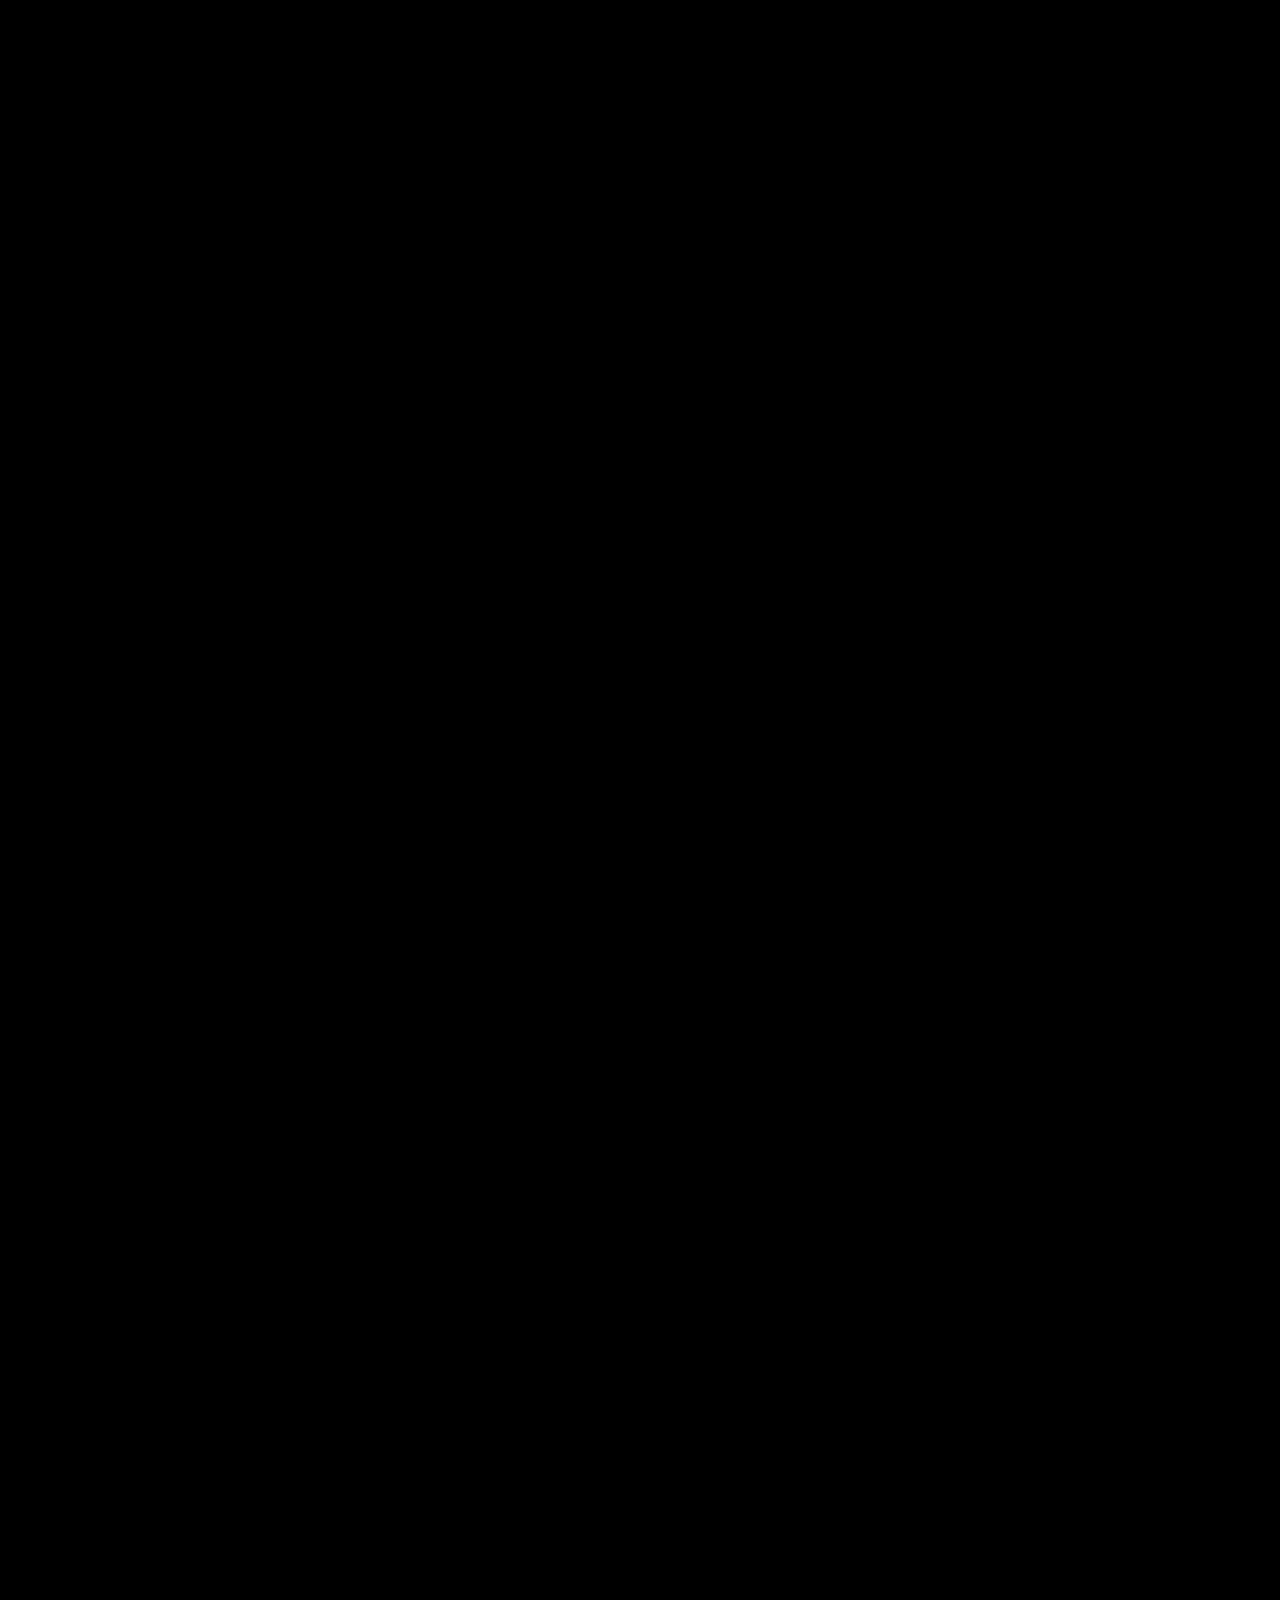
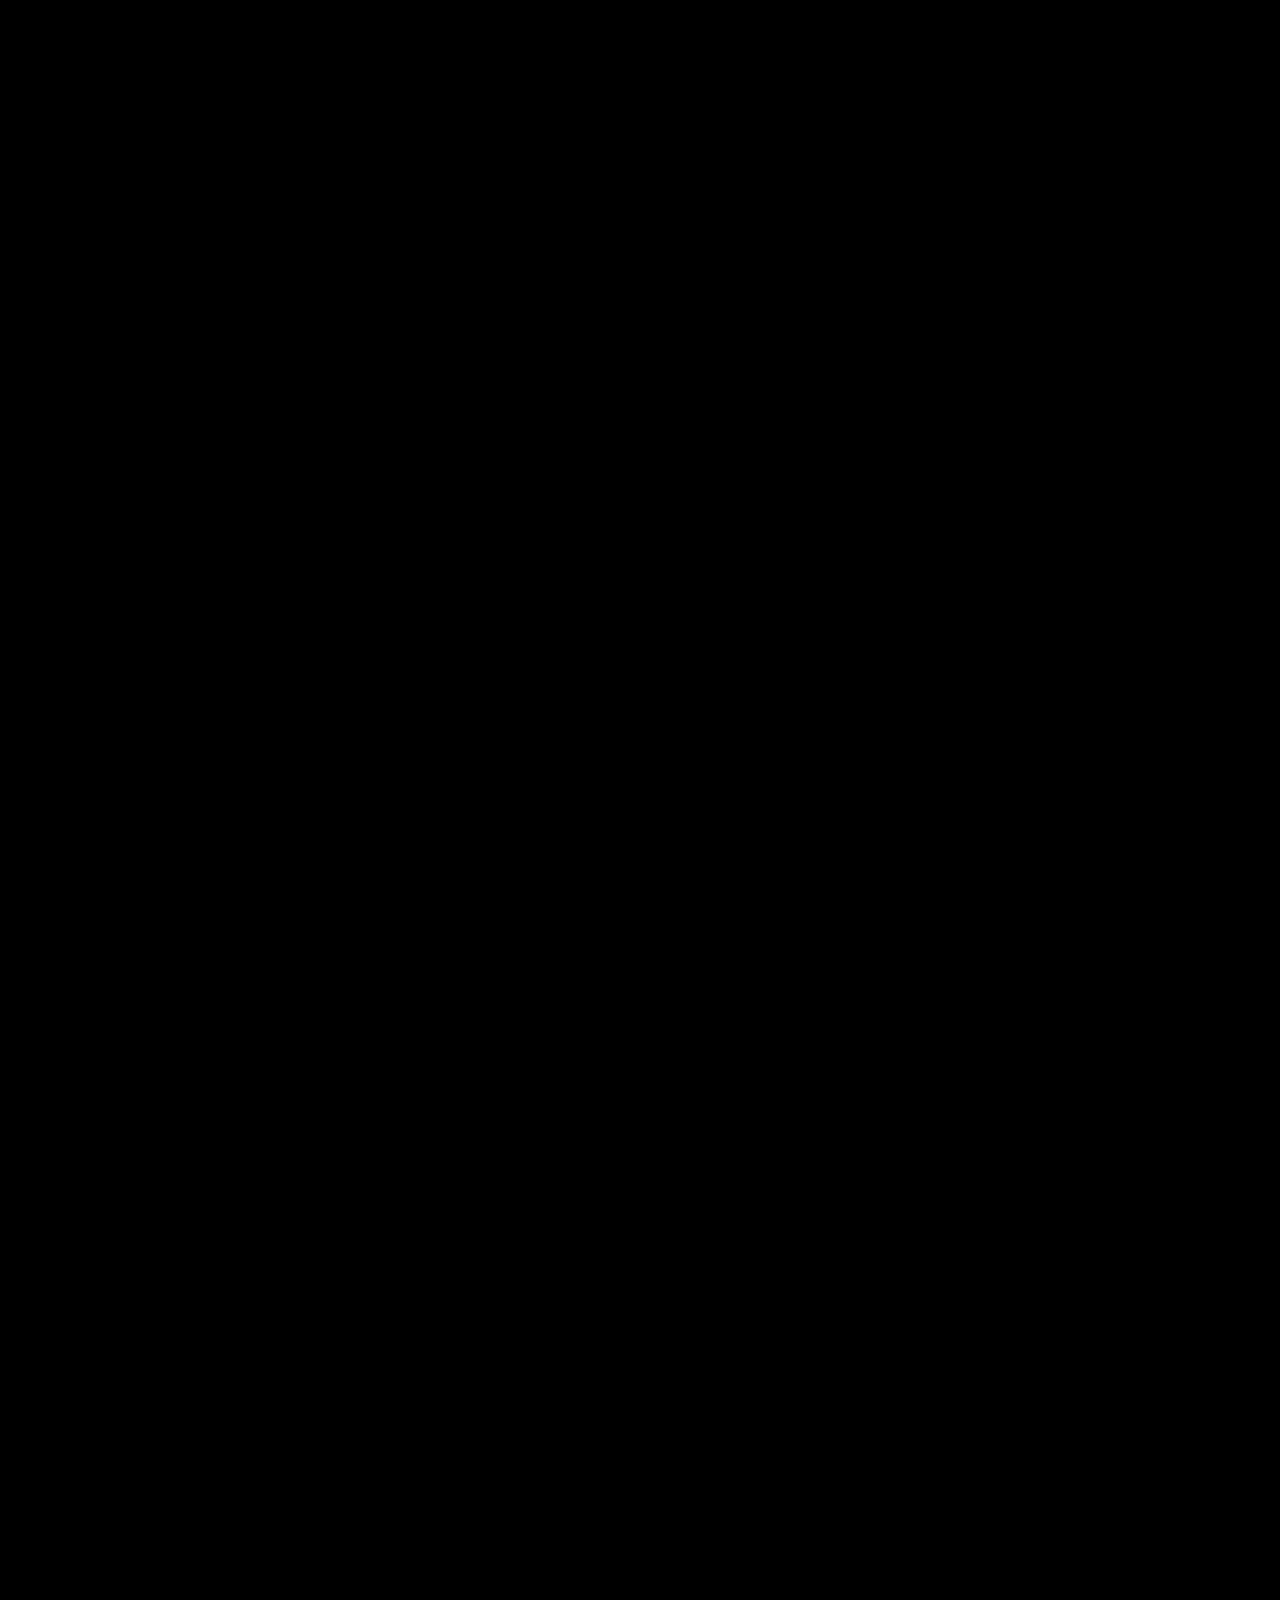
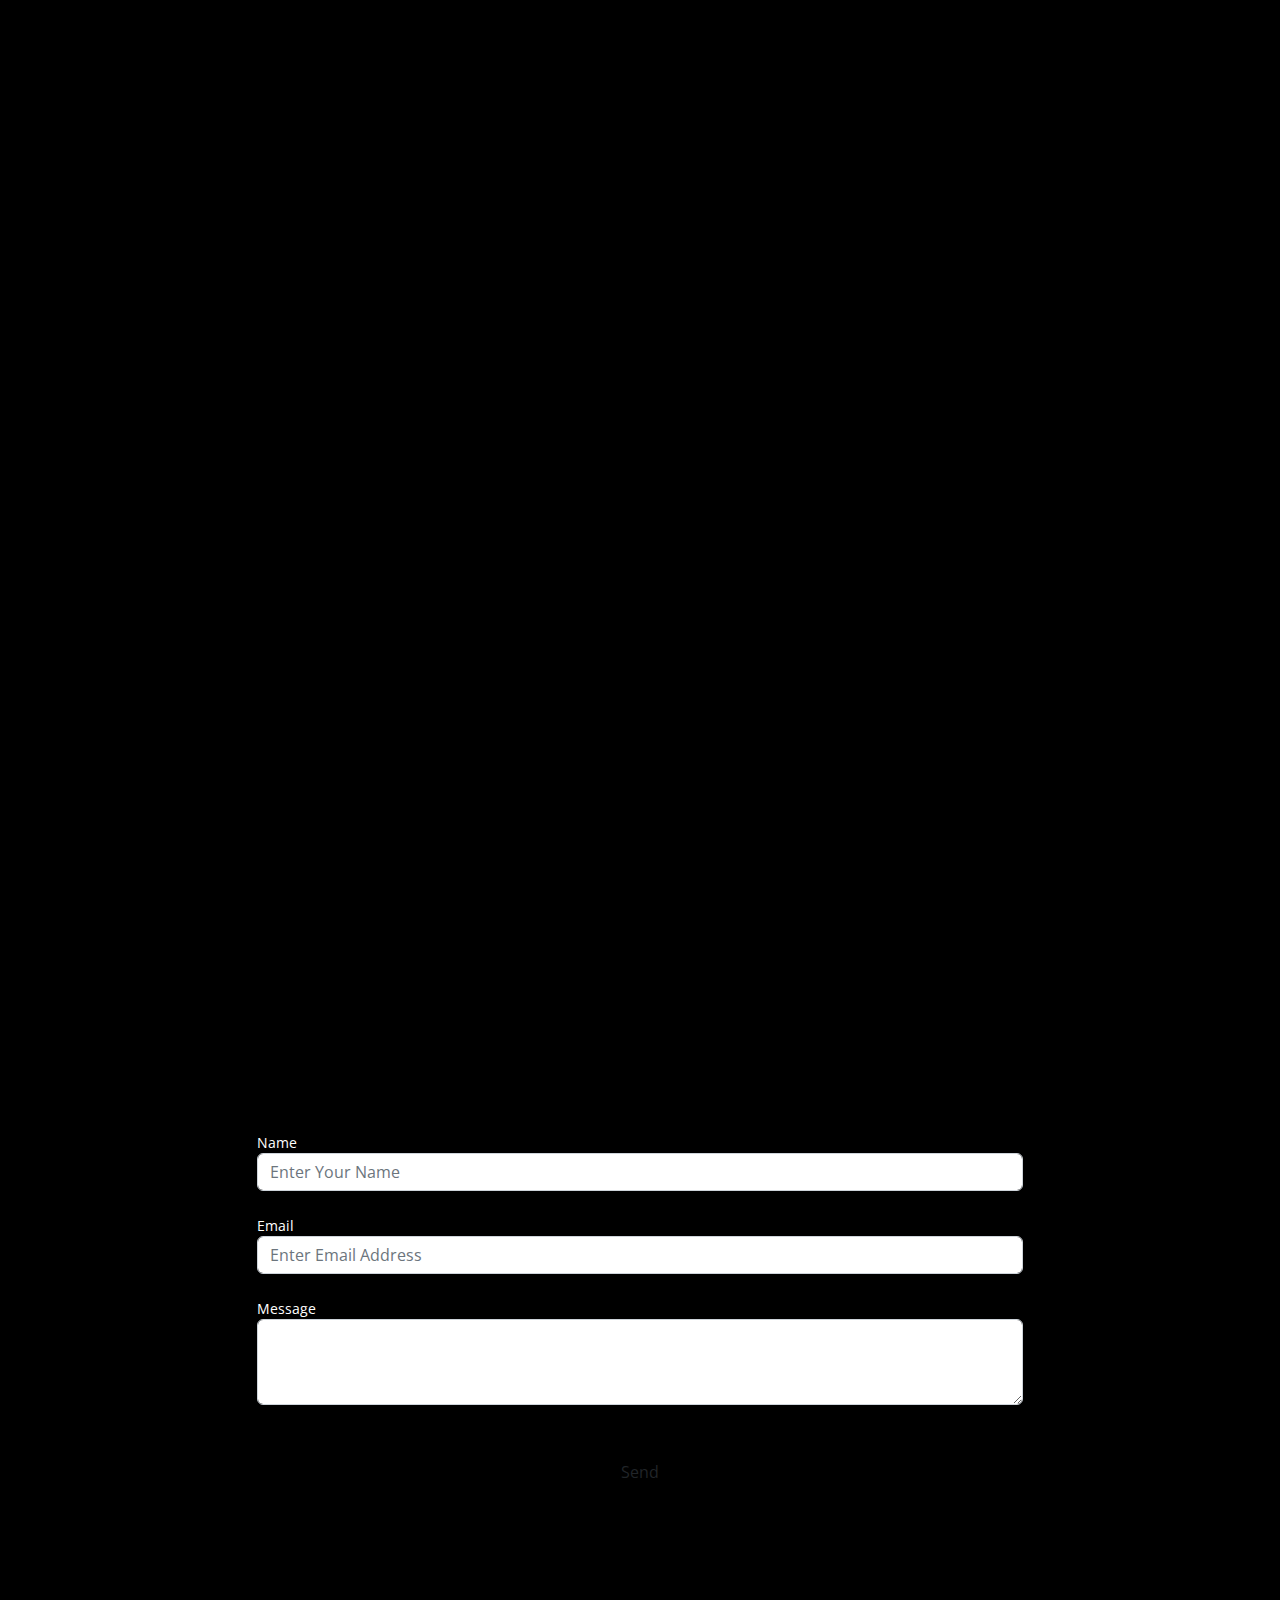
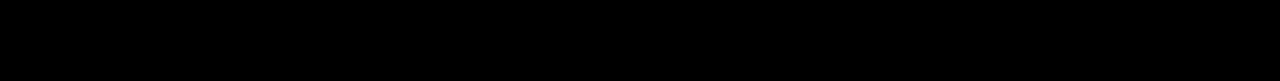
==== commit 8a13542b: "Update index.html" ====
--- a/IN/index.html
+++ b/IN/index.html
@@ -247,7 +247,7 @@
           <div id = "portfolio2" class="col-lg-4 col-md-6" data-aos="zoom-in" data-aos-delay="200">
             <div class="card">
               <h3 style="color: #8FE3CF;">Ultimate indicator + Trading course</Video></h3>
-              <div class="price"><sup>£</sup>159<span>.00</span></div>
+              <div class="price"><sup>₹</sup>5999<span>.00</span></div>
               <img src="../assets/img/graduation.png" class="pricingg-img" alt="">
               <br><br>
               <ul  style="list-style-type:disc;">
@@ -266,7 +266,7 @@
           <div id = "portfolio1" class="col-lg-4 col-md-6" data-aos="zoom-in" data-aos-delay="100">
             <div class="card">
               <h3 style="color: #8FE3CF;">Highs & lows Ultimate</h3>
-              <div class="price"><sup>£</sup>79<span>.00</span></div>
+              <div class="price"><sup>₹</sup>2999<span>.00</span></div>
               <img src="../assets/img/line-graph-2.png" class="pricingg-img" alt="">
               <br>
               <ul style="list-style-type:disc;"><br>
@@ -288,7 +288,7 @@
           <div id = "portfolio3" class="col-lg-4 col-md-6" data-aos="zoom-in" data-aos-delay="300">
             <div class="card">
               <h3 style="color: #8FE3CF;">Highs & lows Basic</h3>
-              <div class="price"><sup>£</sup>49<span>.00</span></div>
+              <div class="price"><sup>₹</sup>1999<span>.00</span></div>
               <img src="../assets/img/line-graph.png" class="pricingg-img" alt="">
               <br><br>
               <ul  style="list-style-type:disc;">                 
